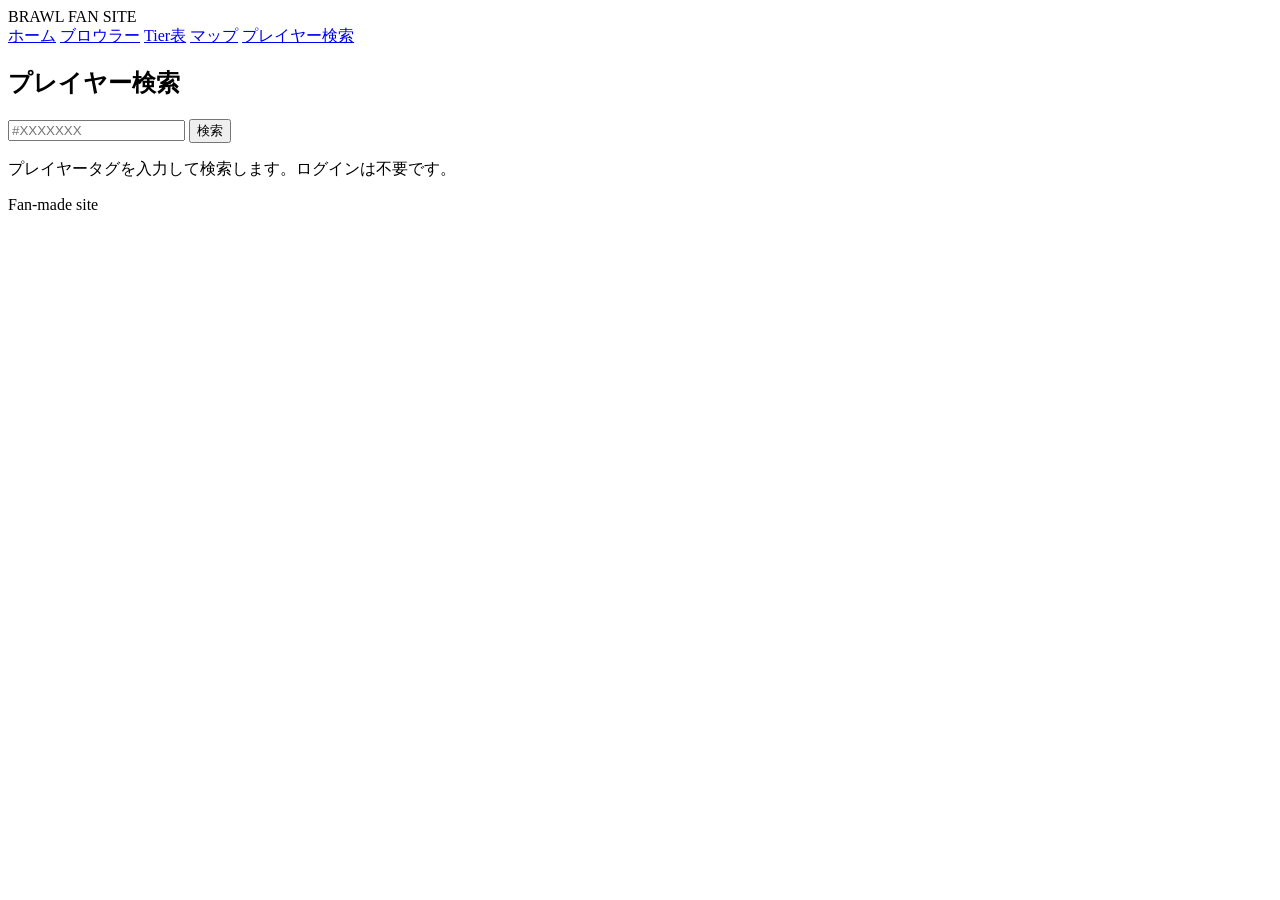
==== player.html @ 04a4636e "Add player search HTML structure" ====
<!DOCTYPE html>
<html lang="ja">
<head>
  <meta charset="UTF-8" />
  <meta name="viewport" content="width=device-width, initial-scale=1.0" />
  <title>プレイヤー検索</title>
  <link rel="stylesheet" href="styles.css" />
</head>
<body>
  <header class="site-header">
    <div class="logo">BRAWL FAN SITE</div>
    <nav class="nav">
      <a href="index.html">ホーム</a>
      <a href="brawlers.html">ブロウラー</a>
      <a href="tierlist.html">Tier表</a>
      <a href="maps.html">マップ</a>
      <a href="player.html">プレイヤー検索</a>
    </nav>
  </header>

  <main class="page-wrap">
    <section class="section">
      <div class="section-title-row">
        <h1 class="section-title">プレイヤー検索</h1>
      </div>

      <div class="player-search-box">
        <input id="playerTag" class="input player-input" type="text" placeholder="#XXXXXXX" />
        <button id="searchBtn" class="btn primary">検索</button>
      </div>

      <p class="helper-text">
        プレイヤータグを入力して検索します。ログインは不要です。
      </p>

      <div id="status" class="status-box"></div>

      <div id="playerResult" class="player-result"></div>
    </section>
  </main>

  <footer class="site-footer">
    <p>Fan-made site</p>
  </footer>

  <script src="player.js"></script>
</body>
</html>
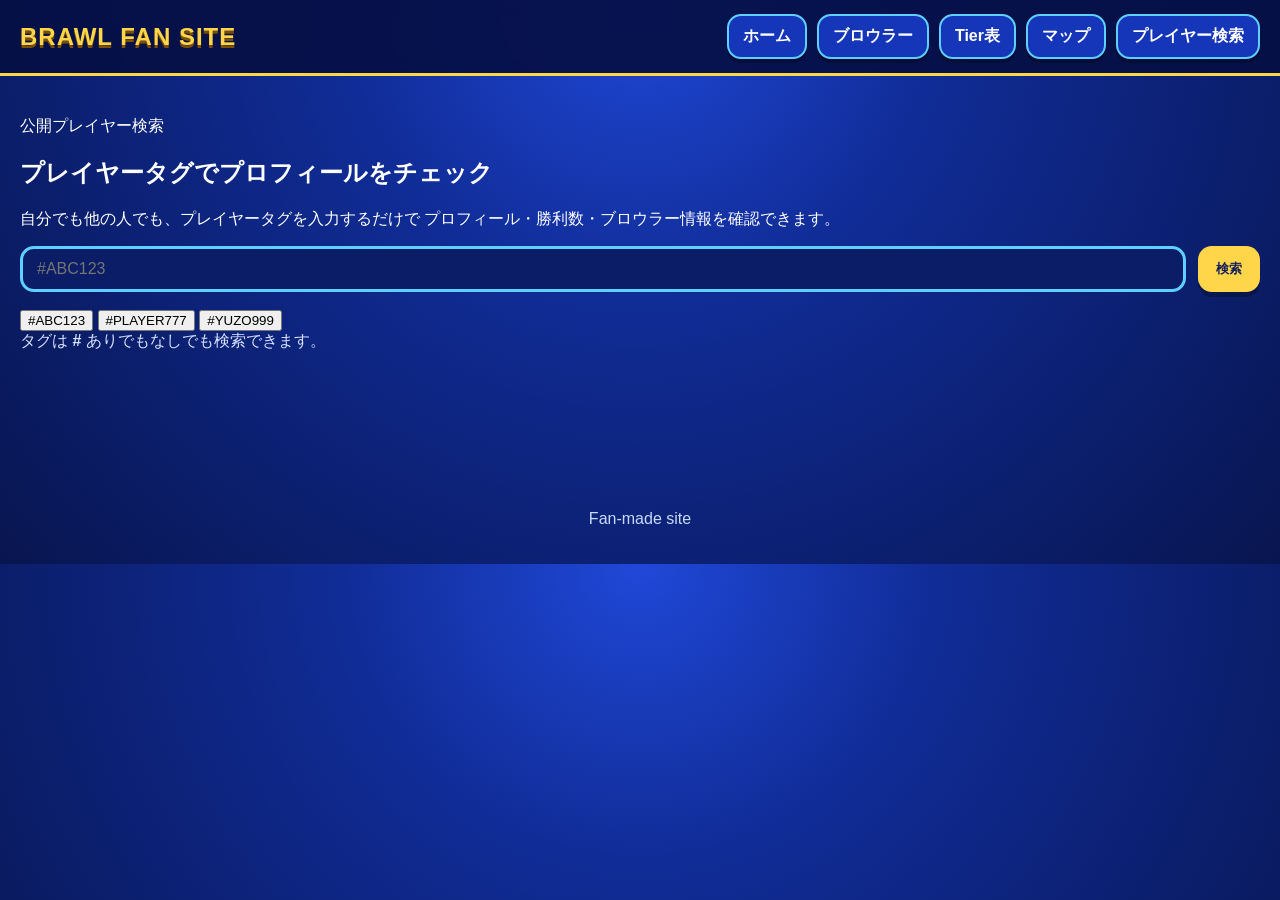
==== commit b7d59a84: "Enhance player search interface with quick tags Updated the player search section to enhance user ex" ====
--- a/player.html
+++ b/player.html
@@ -3,7 +3,7 @@
 <head>
   <meta charset="UTF-8" />
   <meta name="viewport" content="width=device-width, initial-scale=1.0" />
-  <title>プレイヤー検索</title>
+  <title>プレイヤー検索 | Brawl Fan Site</title>
   <link rel="stylesheet" href="styles.css" />
 </head>
 <body>
@@ -19,22 +19,42 @@
   </header>
 
   <main class="page-wrap">
+    <section class="player-hero">
+      <div class="player-hero-inner">
+        <p class="player-badge">公開プレイヤー検索</p>
+        <h1>プレイヤータグでプロフィールをチェック</h1>
+        <p class="player-hero-text">
+          自分でも他の人でも、プレイヤータグを入力するだけで
+          プロフィール・勝利数・ブロウラー情報を確認できます。
+        </p>
+
+        <div class="player-search-panel">
+          <div class="player-search-box">
+            <input
+              id="playerTag"
+              class="input player-input"
+              type="text"
+              placeholder="#ABC123"
+              autocomplete="off"
+            />
+            <button id="searchBtn" class="btn primary">検索</button>
+          </div>
+
+          <div class="quick-tags">
+            <button class="quick-tag" data-tag="ABC123">#ABC123</button>
+            <button class="quick-tag" data-tag="PLAYER777">#PLAYER777</button>
+            <button class="quick-tag" data-tag="YUZO999">#YUZO999</button>
+          </div>
+
+          <p class="helper-text search-helper">
+            タグは <strong>#</strong> ありでもなしでも検索できます。
+          </p>
+        </div>
+      </div>
+    </section>
+
     <section class="section">
-      <div class="section-title-row">
-        <h1 class="section-title">プレイヤー検索</h1>
-      </div>
-
-      <div class="player-search-box">
-        <input id="playerTag" class="input player-input" type="text" placeholder="#XXXXXXX" />
-        <button id="searchBtn" class="btn primary">検索</button>
-      </div>
-
-      <p class="helper-text">
-        プレイヤータグを入力して検索します。ログインは不要です。
-      </p>
-
       <div id="status" class="status-box"></div>
-
       <div id="playerResult" class="player-result"></div>
     </section>
   </main>
--- a/styles.css
+++ b/styles.css
@@ -0,0 +1,334 @@
+* {
+  box-sizing: border-box;
+}
+
+body {
+  margin: 0;
+  font-family: Arial, sans-serif;
+  background:
+    radial-gradient(circle at top, #2048d8 0%, #102c96 35%, #08154f 100%);
+  color: #fff;
+}
+
+a {
+  color: inherit;
+  text-decoration: none;
+}
+
+.site-header {
+  position: sticky;
+  top: 0;
+  z-index: 10;
+  background: rgba(6, 16, 69, 0.92);
+  backdrop-filter: blur(8px);
+  border-bottom: 3px solid #ffd54a;
+  padding: 14px 20px;
+  display: flex;
+  align-items: center;
+  justify-content: space-between;
+  flex-wrap: wrap;
+  gap: 12px;
+}
+
+.logo {
+  font-size: 24px;
+  font-weight: 900;
+  letter-spacing: 1px;
+  color: #ffd54a;
+  text-shadow: 0 3px 0 #7a4f00;
+}
+
+.nav {
+  display: flex;
+  flex-wrap: wrap;
+  gap: 10px;
+}
+
+.nav a {
+  padding: 10px 14px;
+  background: #1636ba;
+  border: 2px solid #5fcfff;
+  border-radius: 14px;
+  font-weight: 700;
+  box-shadow: 0 4px 0 rgba(0,0,0,0.25);
+}
+
+.hero {
+  padding: 48px 20px 24px;
+}
+
+.hero-inner {
+  max-width: 1100px;
+  margin: 0 auto;
+  background: linear-gradient(135deg, #1f4fff, #0e2b99);
+  border: 4px solid #ffd54a;
+  border-radius: 28px;
+  padding: 28px;
+  box-shadow: 0 10px 0 rgba(0, 0, 0, 0.25);
+}
+
+.badge {
+  display: inline-block;
+  background: #ff4a6b;
+  color: #fff;
+  font-weight: 800;
+  padding: 8px 14px;
+  border-radius: 999px;
+  border: 2px solid #fff;
+  margin-bottom: 12px;
+}
+
+.hero h1 {
+  margin: 0 0 12px;
+  font-size: 38px;
+  line-height: 1.15;
+}
+
+.hero-text {
+  margin: 0 0 20px;
+  color: #dde6ff;
+  font-size: 17px;
+}
+
+.hero-actions {
+  display: flex;
+  flex-wrap: wrap;
+  gap: 12px;
+}
+
+.btn {
+  display: inline-flex;
+  align-items: center;
+  justify-content: center;
+  min-height: 46px;
+  padding: 0 18px;
+  border-radius: 14px;
+  font-weight: 900;
+  border: none;
+  cursor: pointer;
+  box-shadow: 0 5px 0 rgba(0,0,0,0.25);
+}
+
+.btn.primary {
+  background: #ffd54a;
+  color: #13205c;
+}
+
+.btn.secondary {
+  background: #3de2ff;
+  color: #072261;
+}
+
+.page-wrap {
+  padding: 24px 20px 40px;
+}
+
+.section {
+  max-width: 1100px;
+  margin: 0 auto 28px;
+}
+
+.section-title-row {
+  margin-bottom: 16px;
+}
+
+.section-title {
+  margin: 0;
+  font-size: 30px;
+  color: #ffd54a;
+  text-shadow: 0 3px 0 rgba(0, 0, 0, 0.35);
+}
+
+.card-grid {
+  display: grid;
+  grid-template-columns: repeat(auto-fit, minmax(220px, 1fr));
+  gap: 16px;
+}
+
+.card {
+  background: linear-gradient(180deg, #1f46d4, #122d90);
+  border: 3px solid #5fcfff;
+  border-radius: 22px;
+  padding: 16px;
+  box-shadow: 0 8px 0 rgba(0,0,0,0.22);
+}
+
+.card h3 {
+  margin-top: 0;
+  margin-bottom: 10px;
+  font-size: 22px;
+  color: #fff06c;
+}
+
+.card p {
+  margin: 6px 0;
+  color: #e8efff;
+}
+
+.brawler-icon {
+  width: 72px;
+  height: 72px;
+  border-radius: 18px;
+  background: linear-gradient(135deg, #ffd54a, #ff864a);
+  color: #16225d;
+  display: flex;
+  align-items: center;
+  justify-content: center;
+  font-size: 28px;
+  font-weight: 900;
+  margin-bottom: 14px;
+  border: 3px solid #fff;
+}
+
+.filters,
+.player-search-box {
+  display: flex;
+  flex-wrap: wrap;
+  gap: 12px;
+  margin-bottom: 18px;
+}
+
+.input {
+  min-height: 46px;
+  border-radius: 14px;
+  border: 3px solid #5fcfff;
+  padding: 0 14px;
+  background: #0b1d67;
+  color: #fff;
+  font-size: 16px;
+  outline: none;
+}
+
+.player-input {
+  min-width: 240px;
+  flex: 1;
+}
+
+.news-list {
+  display: grid;
+  grid-template-columns: repeat(auto-fit, minmax(240px, 1fr));
+  gap: 16px;
+}
+
+.news-card {
+  background: linear-gradient(180deg, #1837b8, #10257c);
+  border: 3px solid #ffd54a;
+  border-radius: 22px;
+  padding: 16px;
+  box-shadow: 0 8px 0 rgba(0,0,0,0.22);
+}
+
+.news-card h3 {
+  margin-top: 0;
+  color: #fff06c;
+}
+
+.tier-table-wrap {
+  display: grid;
+  gap: 14px;
+}
+
+.tier-row {
+  background: rgba(13, 28, 99, 0.95);
+  border-radius: 20px;
+  border: 3px solid #5fcfff;
+  padding: 14px;
+}
+
+.tier-row h2 {
+  margin: 0 0 10px;
+  color: #ffd54a;
+}
+
+.tier-items {
+  display: flex;
+  flex-wrap: wrap;
+  gap: 10px;
+}
+
+.tier-chip {
+  padding: 10px 14px;
+  border-radius: 999px;
+  background: #214ae8;
+  border: 2px solid #fff;
+  font-weight: 800;
+}
+
+.helper-text {
+  margin: 0 0 14px;
+  color: #d8e1ff;
+}
+
+.status-box {
+  min-height: 24px;
+  margin-bottom: 16px;
+  font-weight: 700;
+}
+
+.player-result {
+  display: grid;
+  gap: 18px;
+}
+
+.player-summary {
+  background: linear-gradient(180deg, #1f46d4, #122d90);
+  border: 3px solid #ffd54a;
+  border-radius: 22px;
+  padding: 18px;
+  box-shadow: 0 8px 0 rgba(0,0,0,0.22);
+}
+
+.player-summary h2 {
+  margin-top: 0;
+  color: #fff06c;
+}
+
+.player-stats {
+  display: grid;
+  grid-template-columns: repeat(auto-fit, minmax(170px, 1fr));
+  gap: 12px;
+}
+
+.stat-box {
+  background: rgba(255,255,255,0.08);
+  border: 2px solid #5fcfff;
+  border-radius: 16px;
+  padding: 12px;
+}
+
+.stat-box .label {
+  font-size: 13px;
+  color: #dbe7ff;
+}
+
+.stat-box .value {
+  margin-top: 6px;
+  font-size: 22px;
+  font-weight: 900;
+  color: #fff;
+}
+
+.site-footer {
+  text-align: center;
+  padding: 20px;
+  color: #c9d8ff;
+}
+
+@media (max-width: 700px) {
+  .hero h1 {
+    font-size: 28px;
+  }
+
+  .section-title {
+    font-size: 24px;
+  }
+
+  .logo {
+    font-size: 20px;
+  }
+
+  .nav a {
+    padding: 8px 10px;
+    font-size: 14px;
+  }
+}
